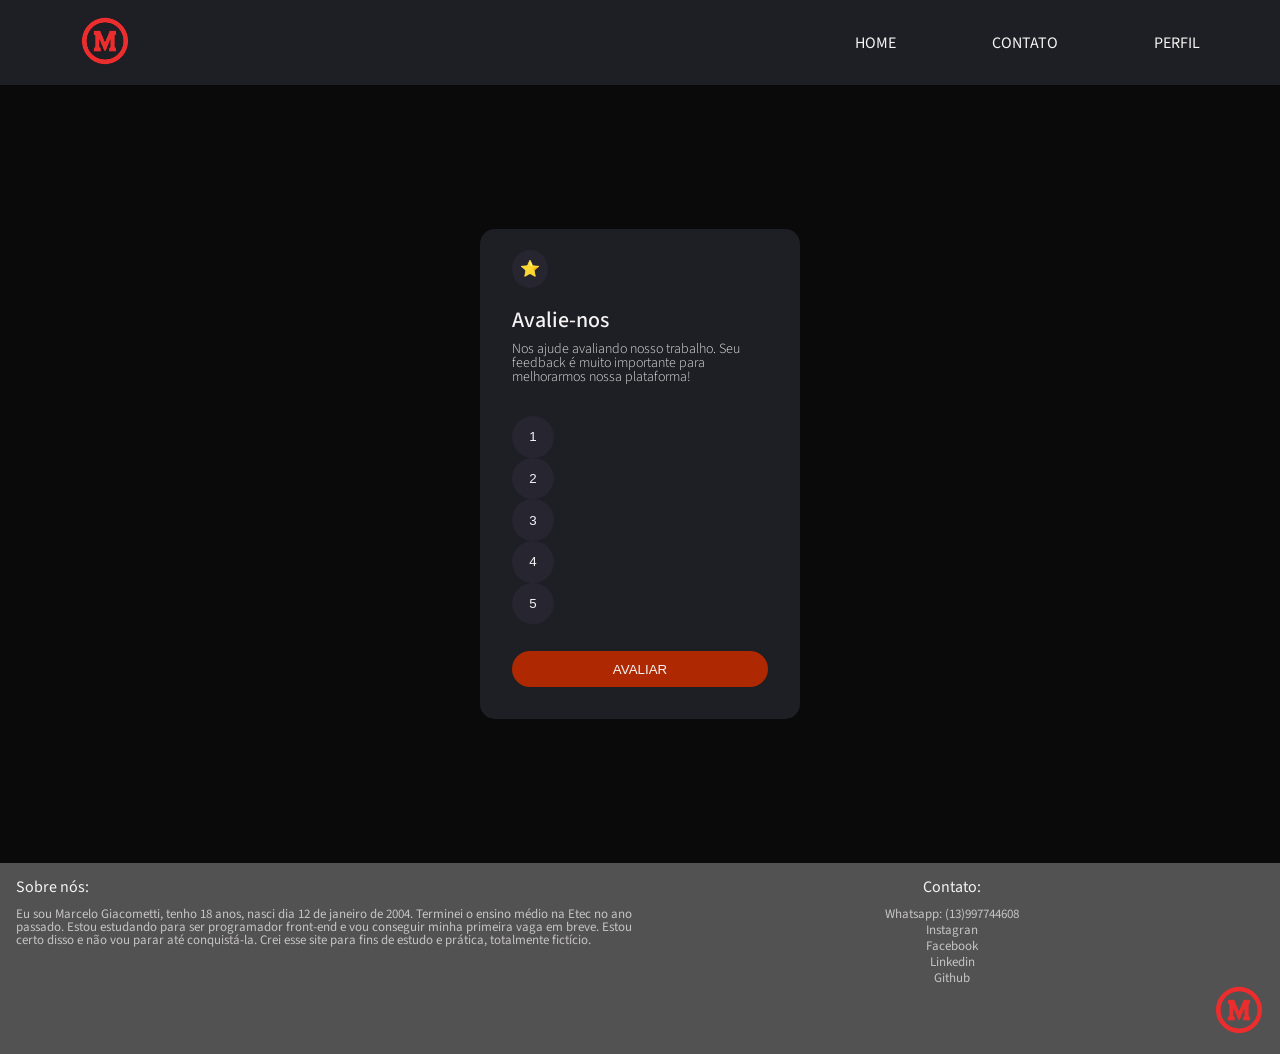
==== classificador/index.html @ 41565c48 "Meu primeiro commit" ====
<!DOCTYPE html>
<html lang="pt-br">
<head>
    <meta charset="UTF-8">
    <meta http-equiv="X-UA-Compatible" content="IE=edge">
    <meta name="viewport" content="width=device-width, initial-scale=1.0">
    <link rel="stylesheet" href="reset.css">
    <link rel="stylesheet" href="style.css">
    <link rel="preconnect" href="https://fonts.googleapis.com">
    <link rel="preconnect" href="https://fonts.gstatic.com" crossorigin>
    <script src="JS.js"></script>
    <link href="https://fonts.googleapis.com/css2?family=Source+Sans+Pro:wght@300;400&display=swap" rel="stylesheet">
    <title>Classificador</title>
</head>
<body>
    <header class="cabecalho">
        <a href="#"><img class="cabecalho-imagem" src="logo.png" alt="Logo do MarceloFilms"></a>
        <ul class="cabecalho-link">
            <li class="cabecalho-item"><a class="cabecalho-item" href="#">home</a></li>
            <li class="cabecalho-item"><a class="cabecalho-item" href="#">contato</a></li>
            <li class="cabecalho-item"><a class="cabecalho-item" href="#">perfil</a></li>
        </ul>
    </header>

    <main class="conteudo">
        <section class="conteudo-principal">
            <h2 class="conteudo-star">⭐</h2>
            <div class="conteudo-escrito">
                <h2 class="conteudo-titulo">Avalie-nos</h2>
                <p class="conteudo-paragrafo">Nos ajude avaliando nosso trabalho. Seu feedback é muito importante para melhorarmos nossa plataforma!</p>
            </div>
            <form class="formulario" action="#">
                <label class="formulario-la" for="avaliar">
                    <input class="botao" type="button" name="formu" id="avaliar" value="1" onclick="clicar()">
                </label>
                <label class="formulario-la" for="avaliar">
                    <input class="botao" type="button" name="formu" id="avaliar" value="2">
                </label>
                <label class="formulario-la" for="avaliar">
                    <input class="botao" type="button" name="formu" id="avaliar" value="3">
                </label>
                <label class="formulario-la" for="avaliar">
                    <input class="botao" type="button" name="formu" id="avaliar" value="4">
                </label>
                <label class="formulario-la" for="avaliar">
                    <input class="botao" type="button" name="formu" id="avaliar" value="5">
                </label>
                    <input class="enviar" type="submit" value="Avaliar">         
            </form>
        </section>
    </main>

    <footer class="rodape">
        <section class="rodape-secao">
            <div class="sobre">
                <h3 class="rodape-titulo">Sobre nós:</h3>
                <p class="rodape-paragrafo">Eu sou Marcelo Giacometti, tenho 18 anos, nasci dia 12 de janeiro de 2004. Terminei o ensino médio na Etec no ano passado. Estou estudando para ser programador front-end e vou conseguir minha primeira vaga em breve. Estou certo disso e não vou parar até conquistá-la. Crei esse site para fins de estudo e prática, totalmente fictício.</p>
            </div> 
            <div class="contato">
                <h3 class="rodape-titulo">Contato:</h3>
                <ul>
                    <li class="rodape-botao rodape-paragrafo">Whatsapp: (13)997744608</li>
                    <li><a class="rodape-botao rodape-paragrafo" href="https://www.instagram.com/marcelo_gemeo1/">Instagran</a></li>
                    <li><a class="rodape-botao rodape-paragrafo" href="https://www.facebook.com/marcelogiacometti12/">Facebook</a></li>
                    <li><a class="rodape-botao rodape-paragrafo" href="https://www.linkedin.com/in/marcelo-giacometti/">Linkedin</a></li>
                    <li><a class="rodape-botao rodape-paragrafo" href="https://github.com/Marcelo1201">Github</a></li>
                </ul>
                <div class="rodape-imagem">
                    <img class="cabecalho-imagem" src="logo.png" alt="Logo do MarceloFilms"> 
                </div>  
            </div> 
        </section>
    </footer>
</body>
</html>
---- classificador/style.css ----
:root{
    --cor-principal: #f5f3f3;
    --cor-de-fundo: #0a0a0a;
    --cor-cinza: #1e1e25;
    --fonte-principal: 'Source Sans Pro';
    --cor-cinza-redondo: #262530;
    --cor-vermelho-site: #ae2901;
}

body{
    background-color: var(--cor-de-fundo);
    font-family: var(--fonte-principal);
    color: var(--cor-principal);
}

.cabecalho{
    background-color: var(--cor-cinza);
    display: flex;
    justify-content: space-between;
    padding: 1em 5em;
}

.cabecalho-imagem{
    height: 50px;
}

.cabecalho-link{
    display: flex;
    align-items: center;
}

.cabecalho-item{
    color: var(--cor-principal);
    font-size: 16px;
    margin: 1em 0 1em 3em;
    text-transform: uppercase;
    text-decoration: none;
    transition: 0.5s all;
    cursor: pointer;
}

.cabecalho-item:hover{
    color: #b3b2b2;
    transform: scale(1.1);
}

.conteudo{
    display: grid;
}

.conteudo-principal{
    margin: 9em auto;
    background-color: var(--cor-cinza);
    border-radius: 15px;
    padding: 2em;
    width: 20%;
}

.conteudo-star{
    display: inline;
    border-radius: 100%;
    background-color: var(--cor-cinza-redondo);
    padding: 0.5em;
}

.conteudo-escrito{
    margin: 2em 0;
}

.conteudo-titulo{
    margin-bottom: 0.5em;
    font-size: 22px;
    font-weight: 500;
}

.conteudo-paragrafo{
    font-size: 14px;
    font-weight: 300;
    color: #e2e1e1;
}

.formulario-la{
    width: 100%;
    display: flex;
    justify-content: space-between;
    text-align: center;
}

.botao{
    background-color: var(--cor-cinza-redondo);
    border: none;
    color: var(--cor-principal);
    border-radius: 100%;
    padding: 1em 1.3em;
    cursor: pointer;
}

.botao:hover{
    background-color: var(--cor-vermelho-site);
}

.enviar{
    background-color: var(--cor-vermelho-site);
    color: var(--cor-principal);
    font-weight: 400;
    width: 100%;
    border-radius: 20px;
    border: none;
    margin-top: 2em;
    padding: 0.8em 0;
    cursor: pointer;
    text-transform: uppercase;
}

.enviar:hover{
    background-color: var(--cor-principal);
    color: var(--cor-vermelho-site);
}

.rodape{
    background-color: #525252;
}

.rodape-secao{
    display: grid;
    grid-template-columns: 50% 50%;
    padding: 1em;
}

.rodape-titulo{
    font-weight: 400;
    font-size: 16px;
}

.rodape-paragrafo{
    font-weight: 400;
    font-size: 13px;
    color: #c6c3c3;
    margin-top: 1em;
}

.contato{
    text-align: center;
}

.rodape-botao{
    text-decoration: none;
}

.rodape-imagem{
    display: block;
    text-align: right;
}
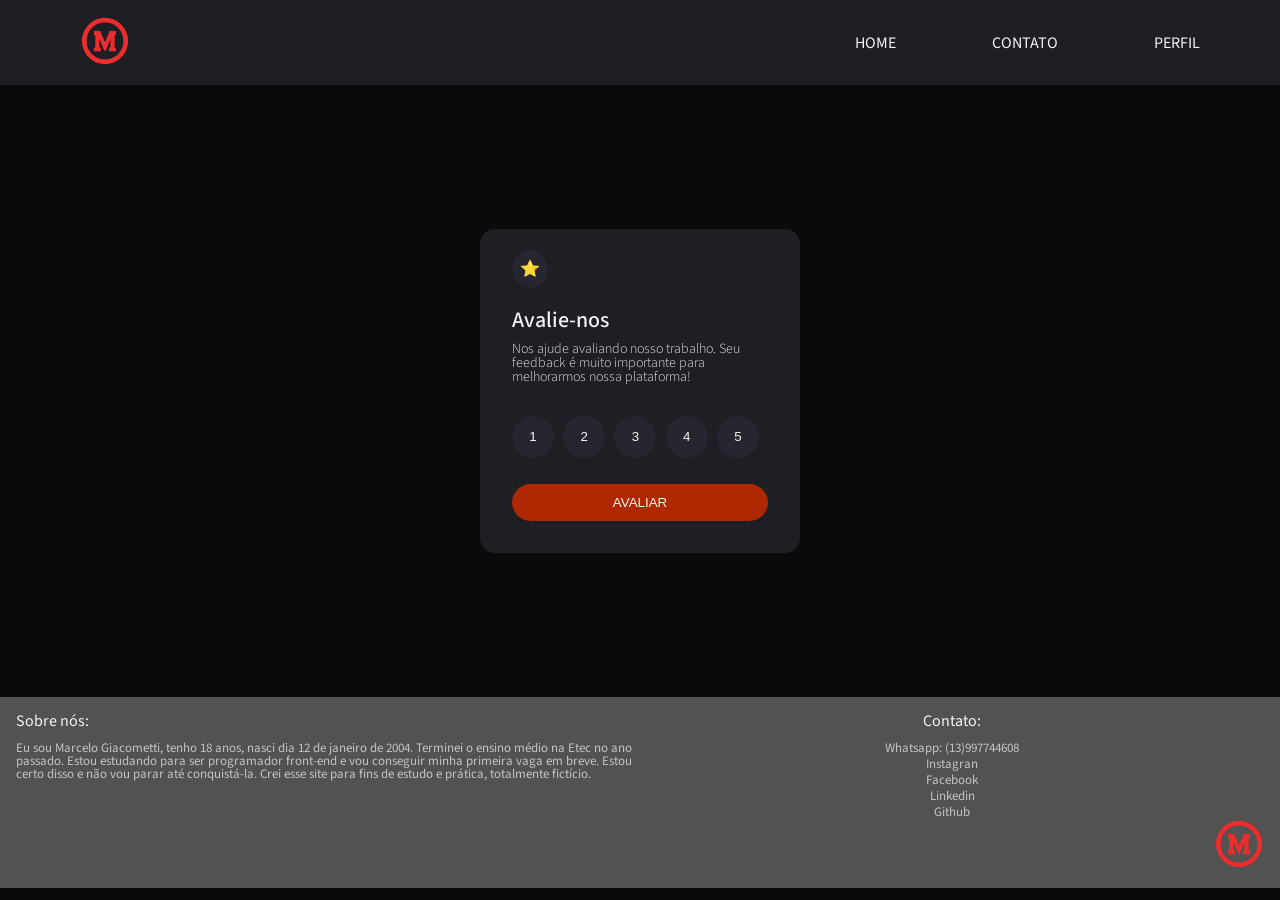
==== commit 72c00e4f: "acrescentando Js" ====
--- a/classificador/index.html
+++ b/classificador/index.html
@@ -24,29 +24,38 @@
 
     <main class="conteudo">
         <section class="conteudo-principal">
-            <h2 class="conteudo-star">⭐</h2>
-            <div class="conteudo-escrito">
-                <h2 class="conteudo-titulo">Avalie-nos</h2>
-                <p class="conteudo-paragrafo">Nos ajude avaliando nosso trabalho. Seu feedback é muito importante para melhorarmos nossa plataforma!</p>
+            <div id="conteudo">
+                <h2 class="conteudo-star">⭐</h2>
+                <div class="conteudo-escrito">
+                    <h2 class="conteudo-titulo">Avalie-nos</h2>
+                    <p class="conteudo-paragrafo">Nos ajude avaliando nosso trabalho. Seu feedback é muito importante para melhorarmos nossa plataforma!</p>
+                </div>
+                <form class="formulario" action="#">
+                    <div class="formulario-bloco">
+                        <label class="formulario-la" for="avaliar">
+                            <input class="botao" type="button" name="formu" id="avaliar" value="1" onmouseenter="botaoentrar()" onmouseout="botaosair()" onclick="botaoclick()">
+                        </label>
+                        <label class="formulario-la" for="avaliar">
+                            <input class="botao" type="button" name="formu" id="avaliar" value="2" onmouseenter="botaoentrar()" onmouseout="botaosair()"  onclick="botaoclick()">
+                        </label>
+                        <label class="formulario-la" for="avaliar">
+                            <input class="botao" type="button" name="formu" id="avaliar" value="3" onmouseenter="botaoentrar()" onmouseout="botaosair()"  onclick="botaoclick()">
+                        </label>
+                        <label class="formulario-la" for="avaliar">
+                            <input class="botao" type="button" name="formu" id="avaliar" value="4" onmouseenter="botaoentrar()" onmouseout="botaosair()"  onclick="botaoclick()">
+                        </label>
+                        <label class="formulario-la" for="avaliar">
+                            <input class="botao" type="button" name="formu" id="avaliar" value="5" onmouseenter="botaoentrar()" onmouseout="botaosair()"  onclick="botaoclick()">
+                        </label>
+                    </div>
+                        <input class="enviar" type="submit" value="Avaliar" id="idenviar" onmouseenter="entrar()" onmouseout="sair()" onclick="clicar()">         
+                </form>
             </div>
-            <form class="formulario" action="#">
-                <label class="formulario-la" for="avaliar">
-                    <input class="botao" type="button" name="formu" id="avaliar" value="1" onclick="clicar()">
-                </label>
-                <label class="formulario-la" for="avaliar">
-                    <input class="botao" type="button" name="formu" id="avaliar" value="2">
-                </label>
-                <label class="formulario-la" for="avaliar">
-                    <input class="botao" type="button" name="formu" id="avaliar" value="3">
-                </label>
-                <label class="formulario-la" for="avaliar">
-                    <input class="botao" type="button" name="formu" id="avaliar" value="4">
-                </label>
-                <label class="formulario-la" for="avaliar">
-                    <input class="botao" type="button" name="formu" id="avaliar" value="5">
-                </label>
-                    <input class="enviar" type="submit" value="Avaliar">         
-            </form>
+            <div id="conteudo-avalie">
+                <h2 id="titulo-avalie">Obrigado!</h2>
+                <img id="imagem-avalie" src="logo.png" alt="">
+                <p id="paragrafo-avalie">Agradecemos o seu apoio. Se precisar de suporte, entre em contato com nós!</p>
+            </div>
         </section>
     </main>
 
--- a/classificador/style.css
+++ b/classificador/style.css
@@ -79,6 +79,11 @@
     color: #e2e1e1;
 }
 
+.formulario-bloco{
+    display: flex;
+    justify-content: space-around;
+}
+
 .formulario-la{
     width: 100%;
     display: flex;
@@ -96,7 +101,7 @@
 }
 
 .botao:hover{
-    background-color: var(--cor-vermelho-site);
+    background-color: #7b7b7b;
 }
 
 .enviar{
@@ -112,10 +117,28 @@
     text-transform: uppercase;
 }
 
-.enviar:hover{
-    background-color: var(--cor-principal);
+#conteudo-avalie{
+    display: none;
+    text-align: center;
+}
+
+#titulo-avalie{
+    font-size: 23px;
+    font-weight: 600;
     color: var(--cor-vermelho-site);
 }
+
+#imagem-avalie{
+    height: 100px;
+    margin: 2em auto;
+}
+
+#paragrafo-avalie{
+    font-size: 14px;
+    font-weight: 300;
+    color: #e2e1e1;
+}
+
 
 .rodape{
     background-color: #525252;
